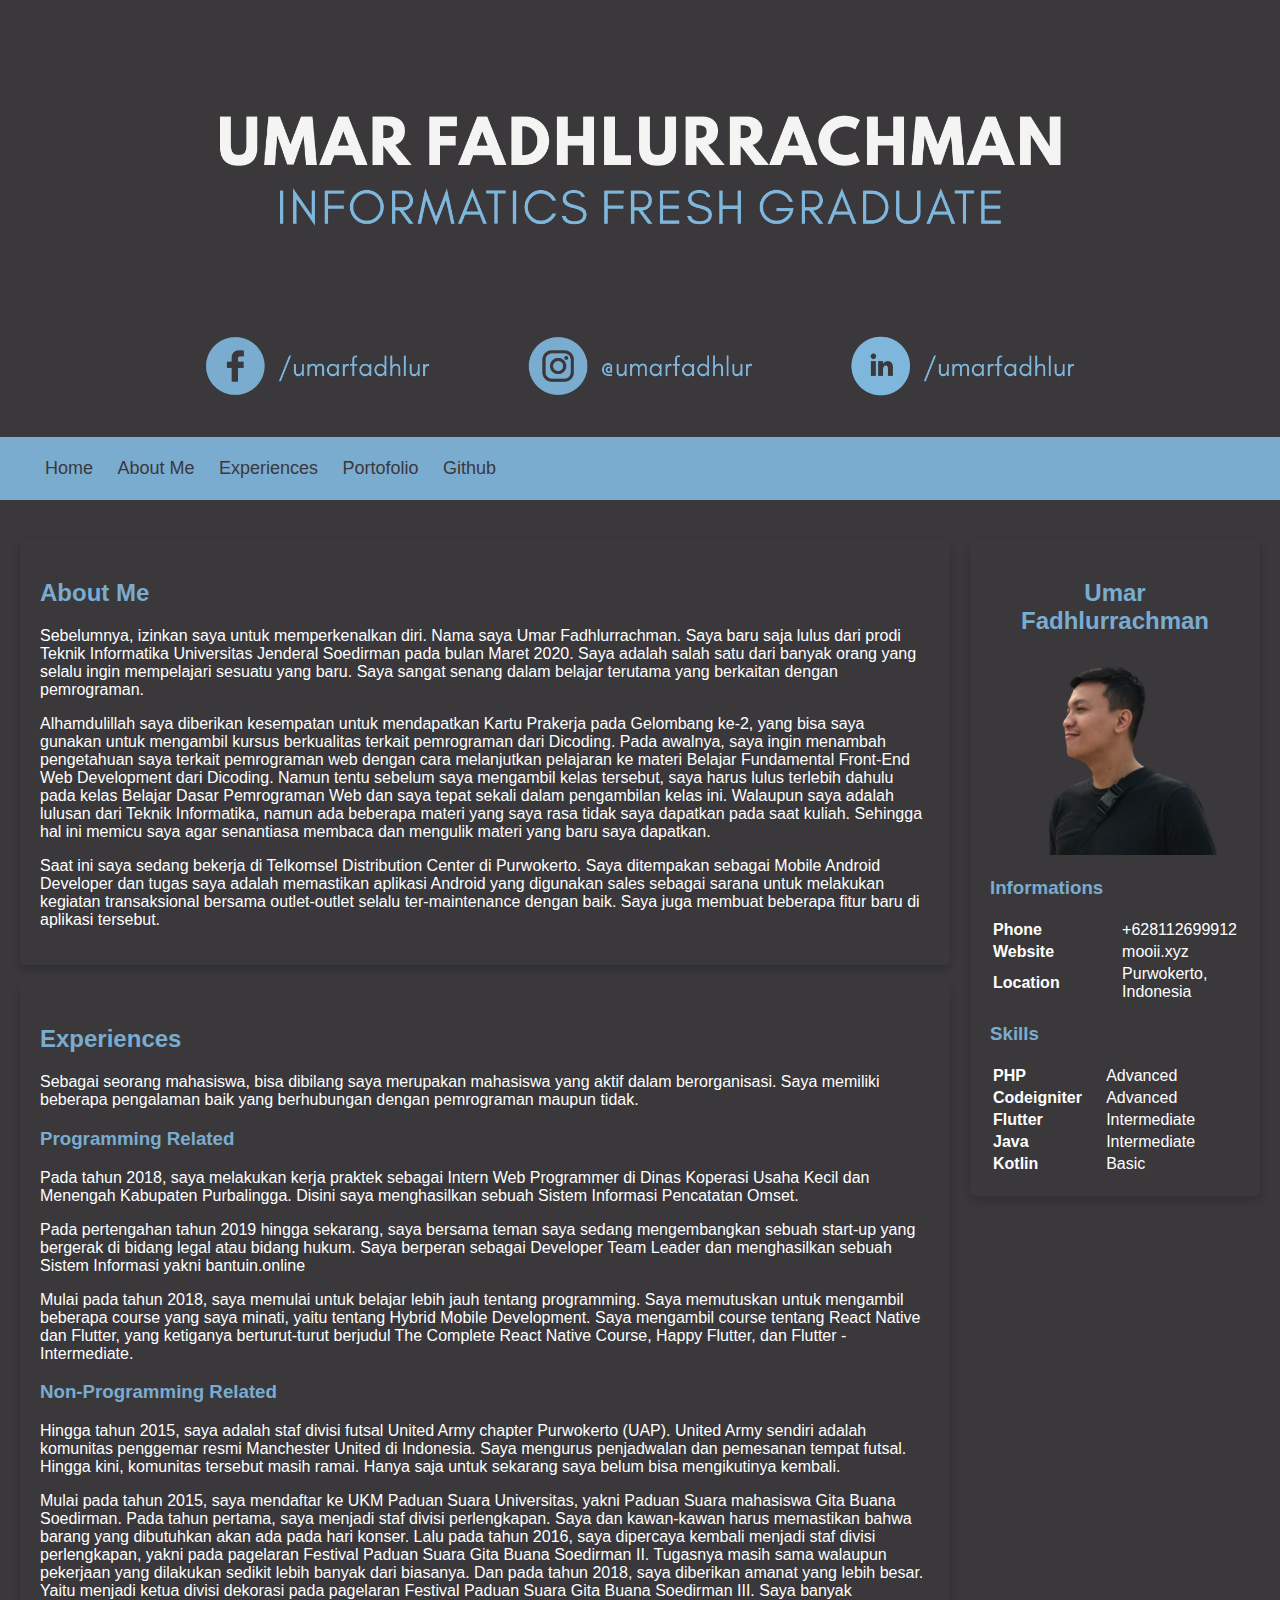
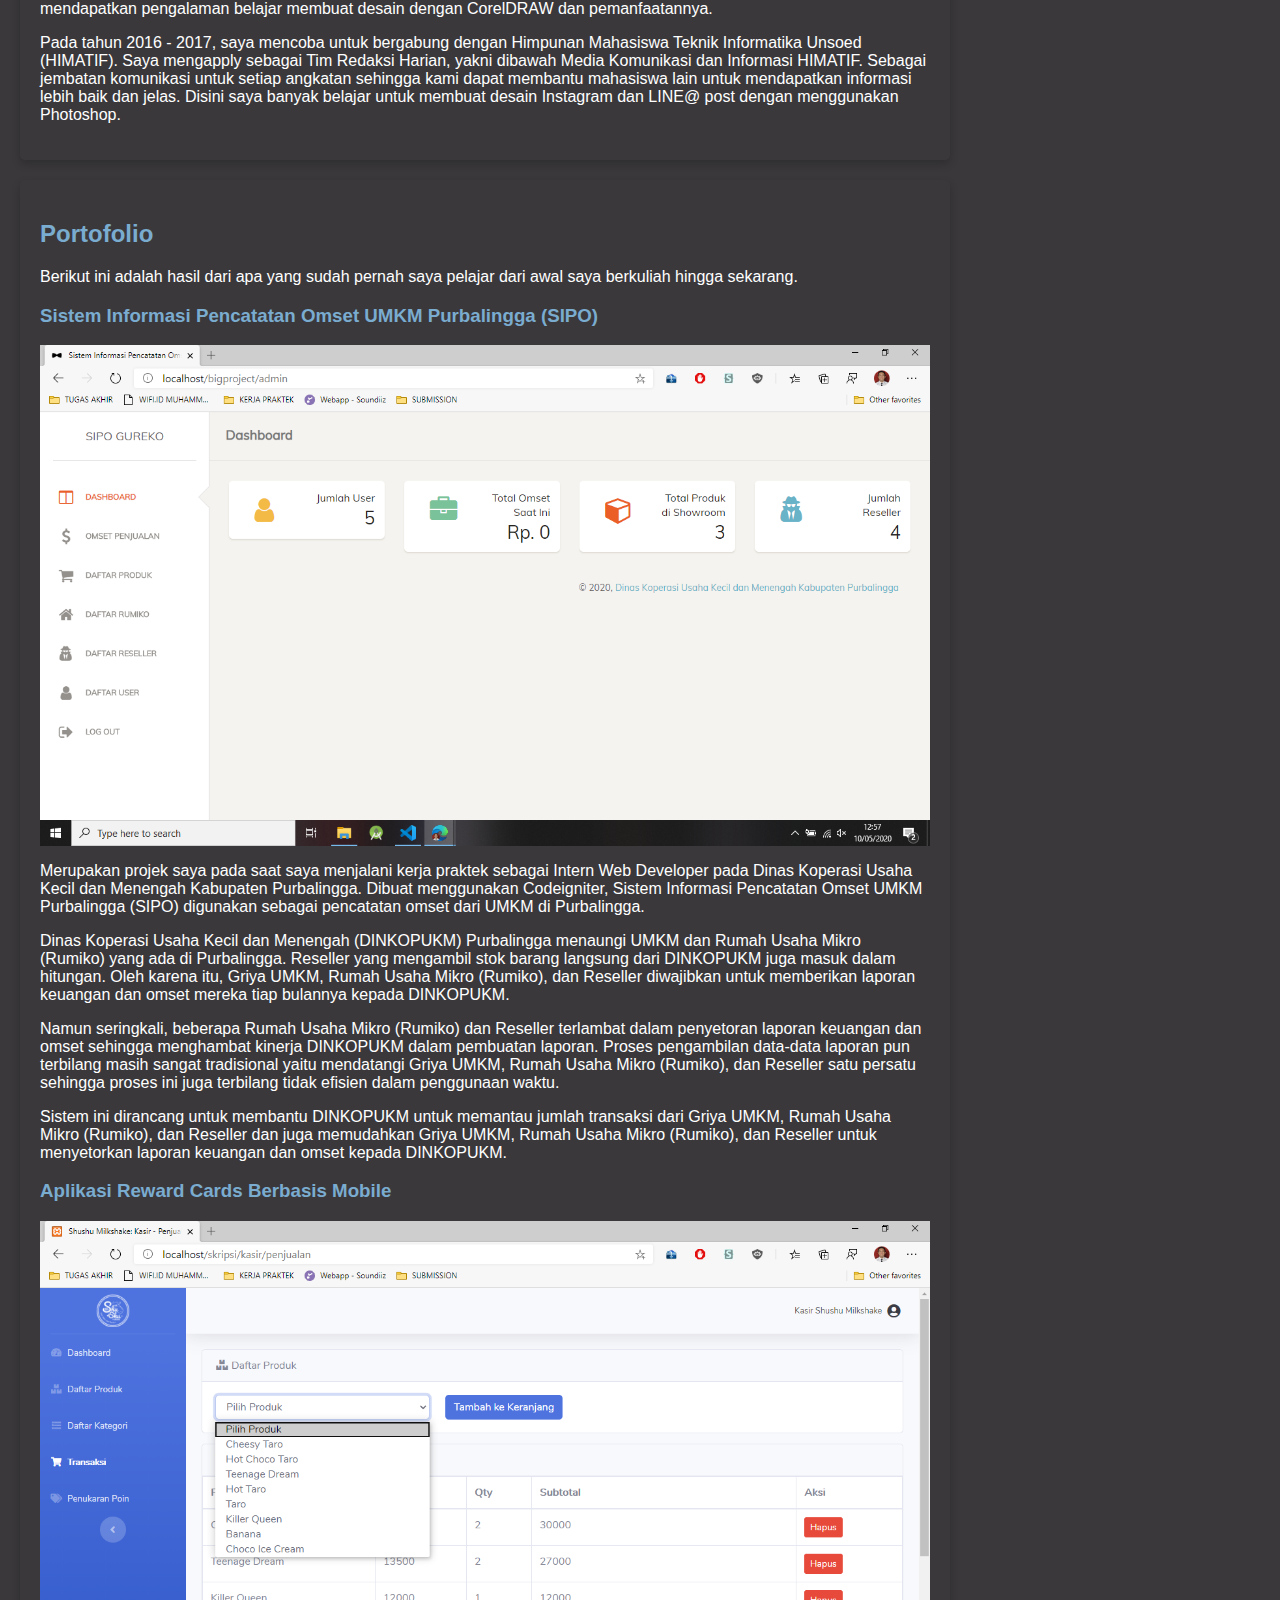
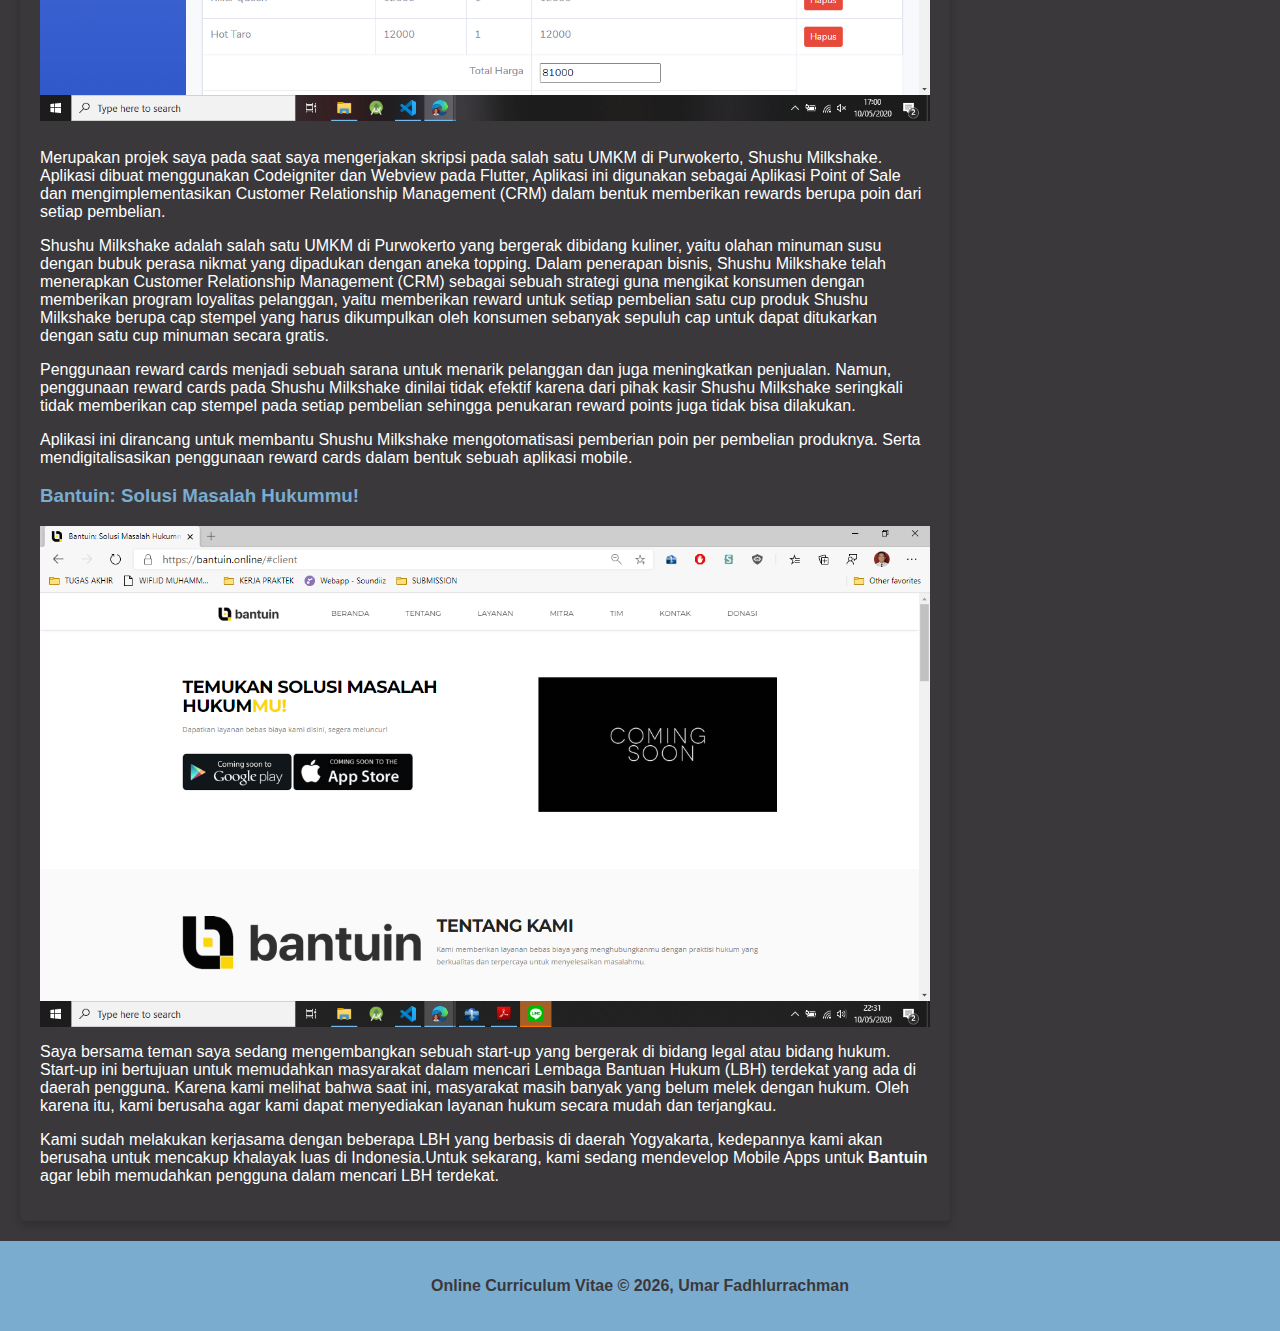
==== github.html @ d74f6ad4 "second commit" ====
<!DOCTYPE html>
<html>

<head>
   <title>CV Umar Fadhlurrachman</title>
   <link rel="stylesheet" href="assets/styles/style.css">
   <meta name="viewport" content="width=device-width, initial-scale=1">
</head>

<body>
   <header>
      <div class="jumbotron">
         <img src="assets/image/umar.png">
      </div>
      <nav>
         <ul>
            <li><a href="index.html">Home</a></li>
            <li><a href="#aboutme">About Me</a></li>
            <li><a href="#experiences">Experiences</a></li>
            <li><a href="#portofolio">Portofolio</a></li>
            <li><a href="github.html">Github</a></li>
         </ul>
      </nav>
   </header>
   <main>
      <div id="content">
         <article id="aboutme" class="card">
            <h2>About Me</h2>
            <p id="greetings"></p>

            <p>Sebelumnya, izinkan saya untuk memperkenalkan diri. Nama saya Umar Fadhlurrachman. Saya baru saja lulus
               dari prodi Teknik
               Informatika Universitas Jenderal Soedirman pada bulan Maret 2020. Saya adalah salah satu dari banyak
               orang yang selalu
               ingin mempelajari sesuatu yang baru. Saya sangat senang dalam belajar terutama yang berkaitan dengan
               pemrograman. </p>

            <p>Alhamdulillah saya diberikan kesempatan untuk mendapatkan Kartu Prakerja pada Gelombang ke-2, yang bisa
               saya
               gunakan untuk mengambil kursus berkualitas terkait pemrograman dari Dicoding. Pada awalnya, saya ingin
               menambah pengetahuan
               saya terkait pemrograman web dengan cara melanjutkan pelajaran ke materi
               <a href="https://www.dicoding.com/academies/163" target="blank">Belajar Fundamental Front-End Web Development</a>
               dari Dicoding. Namun tentu sebelum saya mengambil kelas tersebut, saya harus lulus terlebih dahulu pada
               kelas <a href="https://www.dicoding.com/academies/123" target="blank">Belajar Dasar Pemrograman Web</a> dan saya tepat sekali dalam pengambilan kelas ini. Walaupun saya adalah lulusan
               dari Teknik Informatika,
               namun ada beberapa materi yang saya rasa tidak saya dapatkan pada saat kuliah. Sehingga hal ini memicu
               saya agar senantiasa
               membaca dan mengulik materi yang baru saya dapatkan.</p>

            <p>Saat ini saya sedang bekerja di Telkomsel Distribution Center di Purwokerto. Saya ditempakan sebagai
               Mobile Android Developer dan tugas saya adalah memastikan aplikasi Android yang digunakan sales sebagai
               sarana untuk melakukan kegiatan transaksional bersama outlet-outlet selalu ter-maintenance dengan baik.
               Saya juga membuat beberapa fitur baru di aplikasi tersebut.
            </p>
         </article>

         <article id="experiences" class="card">
            <section>
               <h2>Experiences</h2>
               <p>Sebagai seorang mahasiswa, bisa dibilang saya merupakan mahasiswa yang aktif dalam berorganisasi.
                  Saya memiliki beberapa pengalaman baik yang berhubungan dengan pemrograman maupun tidak.</p>
            </section>

            <section>
               <h3>Programming Related</h3>
               <p>Pada tahun 2018, saya melakukan kerja praktek sebagai Intern Web Programmer di Dinas Koperasi
                  Usaha Kecil dan Menengah Kabupaten Purbalingga. Disini saya menghasilkan sebuah Sistem Informasi
                  Pencatatan Omset.
               </p>

               <p>Pada pertengahan tahun 2019 hingga sekarang, saya bersama teman saya sedang mengembangkan sebuah
                  start-up
                  yang bergerak di bidang legal atau bidang hukum. Saya berperan sebagai Developer Team Leader dan
                  menghasilkan
                  sebuah Sistem Informasi yakni <a href="https://bantuin.online" target="blank">bantuin.online</a>
               </p>

               <p>Mulai pada tahun 2018, saya memulai untuk belajar lebih jauh tentang programming. Saya memutuskan
                  untuk mengambil
                  beberapa course yang saya minati, yaitu tentang Hybrid Mobile Development. Saya mengambil course
                  tentang React Native
                  dan Flutter, yang ketiganya berturut-turut berjudul <a
                     href="https://www.udemy.com/course/the-complete-react-native-and-redux-course/" target="blank">The
                     Complete React Native Course</a>, <a
                     href="https://www.udemy.com/course/happy-flutter-membuat-aplikasi-android-dan-ios-jadi-gampang/"
                     target="blank">Happy Flutter</a>, dan <a href="https://www.udemy.com/course/flutter-intermediate/"
                     target="blank">Flutter - Intermediate</a>.
               </p>
            </section>

            <section>
               <h3>Non-Programming Related</h3>
               <p>Hingga tahun 2015, saya adalah staf divisi futsal United Army chapter Purwokerto (UAP). United Army
                  sendiri adalah
                  komunitas penggemar resmi Manchester United di Indonesia. Saya mengurus penjadwalan dan pemesanan
                  tempat futsal.
                  Hingga kini, komunitas tersebut masih ramai. Hanya saja untuk sekarang saya belum bisa mengikutinya
                  kembali.
               </p>

               <p>Mulai pada tahun 2015, saya mendaftar ke UKM Paduan Suara Universitas, yakni Paduan Suara mahasiswa
                  Gita Buana Soedirman. Pada tahun pertama, saya menjadi staf divisi perlengkapan. Saya dan kawan-kawan
                  harus memastikan
                  bahwa barang yang dibutuhkan akan ada pada hari konser. Lalu pada tahun 2016, saya dipercaya kembali
                  menjadi staf
                  divisi perlengkapan, yakni pada pagelaran Festival Paduan Suara Gita Buana Soedirman II. Tugasnya
                  masih sama walaupun
                  pekerjaan yang dilakukan sedikit lebih banyak dari biasanya. Dan pada tahun 2018, saya diberikan
                  amanat yang lebih besar.
                  Yaitu menjadi ketua divisi dekorasi pada pagelaran Festival Paduan Suara Gita Buana Soedirman III.
                  Saya banyak mendapatkan
                  pengalaman belajar membuat desain dengan CorelDRAW dan pemanfaatannya.
               </p>

               <p>Pada tahun 2016 - 2017, saya mencoba untuk bergabung dengan Himpunan Mahasiswa Teknik Informatika
                  Unsoed (HIMATIF).
                  Saya mengapply sebagai Tim Redaksi Harian, yakni dibawah Media Komunikasi dan Informasi HIMATIF.
                  Sebagai jembatan komunikasi
                  untuk setiap angkatan sehingga kami dapat membantu mahasiswa lain untuk mendapatkan informasi lebih
                  baik dan jelas.
                  Disini saya banyak belajar untuk membuat desain Instagram dan LINE@ post dengan menggunakan Photoshop.
               </p>
            </section>

         </article>

         <article id="portofolio" class="card">
            <section>
               <h2>Portofolio</h2>
               <p>Berikut ini adalah hasil dari apa yang sudah pernah saya pelajar dari awal saya berkuliah hingga sekarang.</p>
            </section>

            <section>
               <h3>Sistem Informasi Pencatatan Omset UMKM Purbalingga (SIPO)</h3>
               <div id="slider">
                  <figure>
                     <img src="assets/image/umkm/umkm_1.png" class="featured-image">
                     <img src="assets/image/umkm/umkm_2.png" class="featured-image">
                     <img src="assets/image/umkm/umkm_3.png" class="featured-image">
                     <img src="assets/image/umkm/umkm_4.png" class="featured-image">
                     <img src="assets/image/umkm/umkm_1.png" class="featured-image">
                  </figure>
               </div>
               <p>Merupakan projek saya pada saat saya menjalani kerja praktek sebagai Intern Web Developer pada Dinas Koperasi
                  Usaha Kecil dan Menengah Kabupaten Purbalingga. Dibuat menggunakan Codeigniter, Sistem Informasi Pencatatan
                  Omset UMKM Purbalingga (SIPO) digunakan sebagai pencatatan omset dari UMKM di Purbalingga.</p>

               <p>Dinas Koperasi Usaha Kecil dan Menengah (DINKOPUKM) Purbalingga menaungi UMKM dan Rumah Usaha Mikro (Rumiko) yang ada di Purbalingga.
                  Reseller yang mengambil stok barang langsung dari DINKOPUKM juga masuk dalam hitungan. Oleh karena itu, Griya UMKM,
                  Rumah Usaha Mikro (Rumiko), dan Reseller diwajibkan untuk memberikan laporan keuangan dan omset mereka
                  tiap bulannya kepada DINKOPUKM.</p>

               <p>Namun seringkali, beberapa Rumah Usaha Mikro (Rumiko) dan Reseller terlambat dalam penyetoran laporan keuangan dan omset
                  sehingga menghambat kinerja DINKOPUKM dalam pembuatan laporan. Proses pengambilan data-data laporan pun terbilang masih
                  sangat tradisional yaitu mendatangi Griya UMKM, Rumah Usaha Mikro (Rumiko), dan Reseller satu persatu sehingga proses
                  ini juga terbilang tidak efisien dalam penggunaan waktu.</p>

               <p>Sistem ini dirancang untuk membantu DINKOPUKM untuk memantau jumlah transaksi dari Griya UMKM,
                  Rumah Usaha Mikro (Rumiko), dan Reseller dan juga memudahkan Griya UMKM, Rumah Usaha Mikro (Rumiko), dan Reseller untuk
                  menyetorkan laporan keuangan dan omset kepada DINKOPUKM.</p>
            </section>

            <section>
               <h3>Aplikasi Reward Cards Berbasis Mobile</h3>
               <div id="slider">
                  <figure>
                     <img src="assets/image/kasir/kasir_1.png" class="featured-image">
                     <img src="assets/image/kasir/kasir_2.png" class="featured-image">
                     <img src="assets/image/kasir/kasir_3.png" class="featured-image">
                     <img src="assets/image/kasir/kasir_4.png" class="featured-image">
                     <img src="assets/image/kasir/kasir_1.png" class="featured-image">
                  </figure>
               </div>
               <p>Merupakan projek saya pada saat saya mengerjakan skripsi pada salah satu UMKM di Purwokerto, Shushu Milkshake.
                  Aplikasi dibuat menggunakan Codeigniter dan Webview pada Flutter, Aplikasi ini digunakan sebagai Aplikasi Point of Sale dan
                  mengimplementasikan Customer Relationship Management (CRM) dalam bentuk memberikan rewards berupa poin 
                  dari setiap pembelian.</p>
            
               <p>Shushu Milkshake adalah salah satu UMKM di Purwokerto yang bergerak
               dibidang kuliner, yaitu olahan minuman susu dengan bubuk perasa nikmat yang
               dipadukan dengan aneka topping. Dalam penerapan bisnis, Shushu Milkshake
               telah menerapkan Customer Relationship Management (CRM) sebagai sebuah
               strategi guna mengikat konsumen dengan memberikan program loyalitas
               pelanggan, yaitu memberikan reward untuk setiap pembelian satu cup produk
               Shushu Milkshake berupa cap stempel yang harus dikumpulkan oleh konsumen
               sebanyak sepuluh cap untuk dapat ditukarkan dengan satu cup minuman secara
               gratis.</p>
            
               <p>Penggunaan reward cards menjadi sebuah sarana untuk menarik pelanggan
               dan juga meningkatkan penjualan. Namun, penggunaan reward cards pada
               Shushu Milkshake dinilai tidak efektif karena dari pihak kasir Shushu Milkshake
               seringkali tidak memberikan cap stempel pada setiap pembelian sehingga
               penukaran reward points juga tidak bisa dilakukan.</p>
            
               <p>Aplikasi ini dirancang untuk membantu Shushu Milkshake mengotomatisasi pemberian poin per pembelian produknya.
                  Serta mendigitalisasikan penggunaan reward cards dalam bentuk sebuah aplikasi mobile.</p>
            </section>

            <section>
               <h3>Bantuin: Solusi Masalah Hukummu!</h3>
               <div id="slider">
                  <figure>
                     <img src="assets/image/bantuin/bantuin_1.png" class="featured-image">
                     <img src="assets/image/bantuin/bantuin_2.png" class="featured-image">
                     <img src="assets/image/bantuin/bantuin_3.png" class="featured-image">
                     <img src="assets/image/bantuin/bantuin_4.png" class="featured-image">
                     <img src="assets/image/bantuin/bantuin_1.png" class="featured-image">
                  </figure>
               </div>
               <p>Saya bersama teman saya sedang mengembangkan sebuah start-up yang bergerak di bidang legal atau
                  bidang hukum. Start-up ini bertujuan untuk memudahkan masyarakat dalam mencari Lembaga Bantuan Hukum
                  (LBH) terdekat yang ada di daerah pengguna. Karena kami melihat bahwa saat ini, masyarakat masih
                  banyak yang belum melek dengan hukum. Oleh karena itu, kami berusaha agar kami dapat
                  menyediakan layanan hukum secara mudah dan terjangkau.</p>
            
               <p>Kami sudah melakukan kerjasama dengan beberapa LBH yang berbasis di daerah Yogyakarta, kedepannya kami
                  akan berusaha untuk mencakup khalayak luas di Indonesia.Untuk sekarang, kami sedang mendevelop
                  Mobile Apps untuk <b>Bantuin</b> agar lebih memudahkan pengguna dalam mencari LBH terdekat.</p>
            
            </section>

         </article>
      </div>
      <aside>
         <article class="profile card">
            <header>
               <h2>Umar Fadhlurrachman</h2>
               <figure>
                  <img src="assets/image/umarf.png">
               </figure>
            </header>
            <section>
               <h3>Informations</h3>
               <table>
                  <tr>
                     <th width="55%">Phone</th>
                     <td width="45%">+628112699912</td>
                  </tr>
                  <tr>
                     <th width="55%">Website</th>
                     <td width="45%"><a href="https://blog.mooii.xyz">mooii.xyz</a></td>
                  </tr>
                  <tr>
                     <th width="55%">Location</th>
                     <td width="45%">Purwokerto, Indonesia</td>
                  </tr>
               </table>
            </section>
            
            <section>
               <h3>Skills</h3>
               <table>
                  <tr>
                     <th width="55%">PHP</th>
                     <td width="45%">Advanced</td>
                  </tr>
                  <tr>
                     <th width="55%">Codeigniter</th>
                     <td width="45%">Advanced</td>
                  </tr>
                  <tr>
                     <th width="55%">Flutter</th>
                     <td width="45%">Intermediate</td>
                  </tr>
                  <tr>
                     <th width="55%">Java</th>
                     <td width="45%">Intermediate</td>
                  </tr>
                  <tr>
                     <th width="55%">Kotlin</th>
                     <td width="45%">Basic</td>
                  </tr>
               </table>
            </section>
         </article>
      </aside>

   </main>
   <footer>
      <p>Online Curriculum Vitae &#169;
         <script>
            document.write(new Date().getFullYear())
         </script>, Umar Fadhlurrachman</p>
   </footer>
   <!-- <script src="assets/greetings.js"> -->
   <!-- </script> -->
</body>

</html>
---- assets/styles/style.css ----
@font-face {
font-family: 'Glacial Indifference Regular';
font-style: normal;
font-weight: 100;
src: local('Glacial Indifference Regular'), url('GlacialIndifference-Regular.woff') format('woff');
}

body {
   font-family: 'Glacial Indifference Regular', sans-serif;
   margin: 0;
   padding: 0;
   background-color: #3a383b;
}

main {
   padding: 20px;
   overflow: auto;
}
 
h2, h3 {
   color: #7aacd0;
}

footer {
   padding: 20px;
   color: #3a383b;
   background-color: #7aacd0;
   text-align: center;
   font-weight: bold;
}

nav a {
   font-size: 18px;
   font-weight: 400;
   text-decoration: none;
   color: #3a383b;
}

a {
   text-decoration: none;
   color: white;
}

.profile header {
   text-align: center;
}

a:hover {
   font-weight: bold;
}

.featured-image {
   width: 100%;
   max-height: 600px;
   object-fit: cover;
   object-position: center;
}

.profile img {
   max-width: 200px;
   
}

.card {
   box-shadow: 0 4px 8px 0 rgba(0, 0, 0, 0.2);
   border-radius: 5px;
   padding: 20px;
   margin-top: 20px;
}

.jumbotron {
   background-color: #3a383b;
   width: 100%;
   position: relative;
}

.jumbotron > img {
   width: 100%;
}

nav li {
   display: inline;
   list-style-type: none;
   margin-right: 20px;

}

nav {
   background-color: #7aacd0;
   padding: 5px;
   position: sticky;
   top: 0;
   z-index: 99;
}

#content {
   float: left;
   width: 75%;
   color: white;
}

aside {
   float: right;
   width: 25%;
   padding-left: 20px;
   color: white;
}

* {
   box-sizing: border-box;
}

#slider {
   overflow: hidden;
}

#slider figure {
   position: relative;
   margin: 0;
   width: 500%;
   left: 0;
   animation: 20s slider infinite;
}

#slider figure img{
   width: 20%;
   float: left;
}

@keyframes slider {
   0% {
      left: 0;
   }
   20% {
      left: 0;
   }
   25% {
      left: -100%;
   }
   45% {
      left: -100%;
   }
   50% {
      left: -200%;
   }
   70% {
      left: -200%;
   }
   75% {
      left: -300%;
   }
   95% {
      left: -300%;
   }
   100% {
      left: -400%;
   }
}

@media screen and (max-width: 1000px) {
   #content, aside {
      width: 100%;
      padding: 0;
   }
}

header {
   display: inline;
}

th {
   text-align: left;
}

video {
  max-width: 100%;
  height: auto;
  align-items: center;
  margin: 0;
}
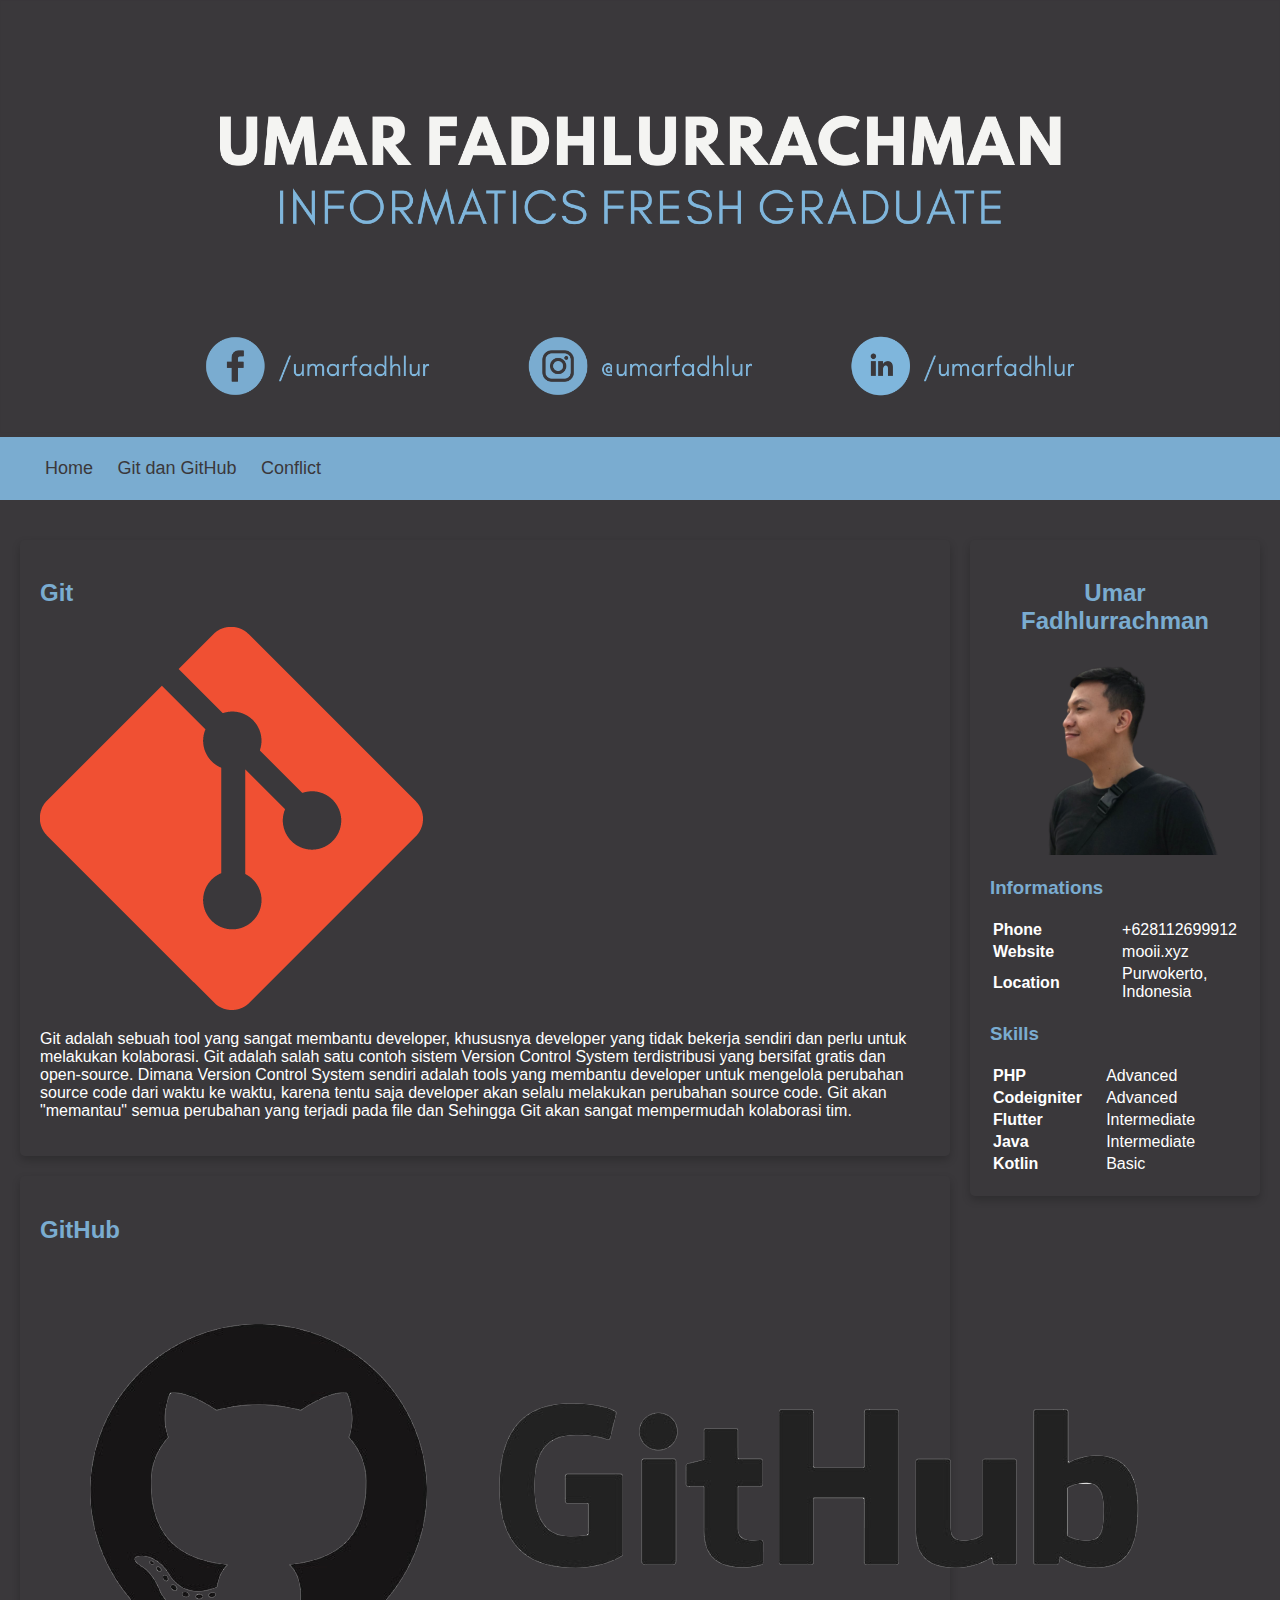
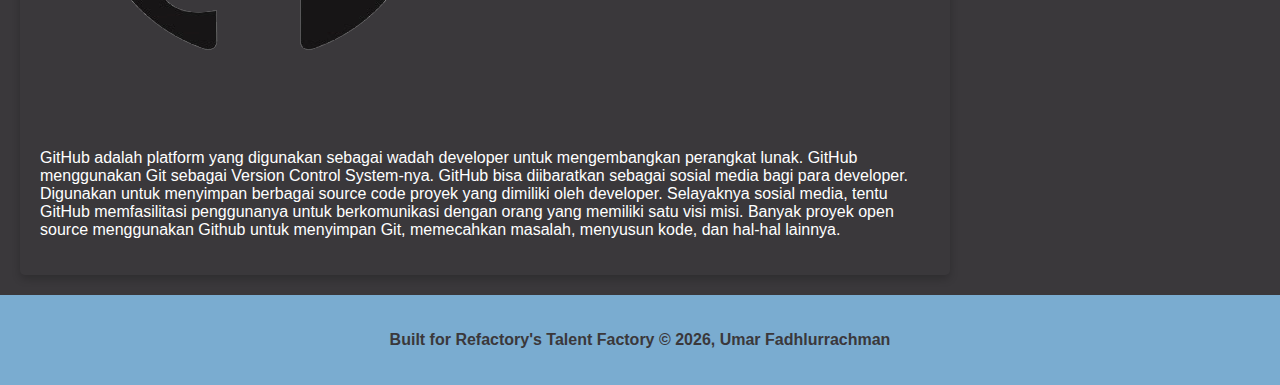
==== commit 01b94a10: "third commit, done" ====
--- a/github.html
+++ b/github.html
@@ -2,7 +2,7 @@
 <html>
 
 <head>
-   <title>CV Umar Fadhlurrachman</title>
+   <title>Umar Fadhlurrachman</title>
    <link rel="stylesheet" href="assets/styles/style.css">
    <meta name="viewport" content="width=device-width, initial-scale=1">
 </head>
@@ -15,212 +15,33 @@
       <nav>
          <ul>
             <li><a href="index.html">Home</a></li>
-            <li><a href="#aboutme">About Me</a></li>
-            <li><a href="#experiences">Experiences</a></li>
-            <li><a href="#portofolio">Portofolio</a></li>
-            <li><a href="github.html">Github</a></li>
+            <li><a href="github.html">Git dan GitHub</a></li>
+            <li><a href="conflict.html">Conflict</a></li>
          </ul>
       </nav>
    </header>
    <main>
       <div id="content">
-         <article id="aboutme" class="card">
-            <h2>About Me</h2>
-            <p id="greetings"></p>
-
-            <p>Sebelumnya, izinkan saya untuk memperkenalkan diri. Nama saya Umar Fadhlurrachman. Saya baru saja lulus
-               dari prodi Teknik
-               Informatika Universitas Jenderal Soedirman pada bulan Maret 2020. Saya adalah salah satu dari banyak
-               orang yang selalu
-               ingin mempelajari sesuatu yang baru. Saya sangat senang dalam belajar terutama yang berkaitan dengan
-               pemrograman. </p>
-
-            <p>Alhamdulillah saya diberikan kesempatan untuk mendapatkan Kartu Prakerja pada Gelombang ke-2, yang bisa
-               saya
-               gunakan untuk mengambil kursus berkualitas terkait pemrograman dari Dicoding. Pada awalnya, saya ingin
-               menambah pengetahuan
-               saya terkait pemrograman web dengan cara melanjutkan pelajaran ke materi
-               <a href="https://www.dicoding.com/academies/163" target="blank">Belajar Fundamental Front-End Web Development</a>
-               dari Dicoding. Namun tentu sebelum saya mengambil kelas tersebut, saya harus lulus terlebih dahulu pada
-               kelas <a href="https://www.dicoding.com/academies/123" target="blank">Belajar Dasar Pemrograman Web</a> dan saya tepat sekali dalam pengambilan kelas ini. Walaupun saya adalah lulusan
-               dari Teknik Informatika,
-               namun ada beberapa materi yang saya rasa tidak saya dapatkan pada saat kuliah. Sehingga hal ini memicu
-               saya agar senantiasa
-               membaca dan mengulik materi yang baru saya dapatkan.</p>
-
-            <p>Saat ini saya sedang bekerja di Telkomsel Distribution Center di Purwokerto. Saya ditempakan sebagai
-               Mobile Android Developer dan tugas saya adalah memastikan aplikasi Android yang digunakan sales sebagai
-               sarana untuk melakukan kegiatan transaksional bersama outlet-outlet selalu ter-maintenance dengan baik.
-               Saya juga membuat beberapa fitur baru di aplikasi tersebut.
+         <article id="git" class="card">
+            <h2>Git</h2>
+            <img src="assets/image/git.png">
+            <p>Git adalah sebuah tool yang sangat membantu developer, khususnya developer yang tidak bekerja sendiri dan perlu untuk melakukan kolaborasi.
+               Git adalah salah satu contoh sistem Version Control System terdistribusi yang bersifat gratis dan open-source. Dimana Version Control System sendiri adalah
+               tools yang membantu developer untuk mengelola perubahan source code dari waktu ke waktu, karena tentu saja developer akan selalu melakukan perubahan
+               source code. Git akan "memantau" semua perubahan yang terjadi pada file dan Sehingga Git akan sangat mempermudah kolaborasi tim. 
             </p>
          </article>
 
-         <article id="experiences" class="card">
-            <section>
-               <h2>Experiences</h2>
-               <p>Sebagai seorang mahasiswa, bisa dibilang saya merupakan mahasiswa yang aktif dalam berorganisasi.
-                  Saya memiliki beberapa pengalaman baik yang berhubungan dengan pemrograman maupun tidak.</p>
-            </section>
-
-            <section>
-               <h3>Programming Related</h3>
-               <p>Pada tahun 2018, saya melakukan kerja praktek sebagai Intern Web Programmer di Dinas Koperasi
-                  Usaha Kecil dan Menengah Kabupaten Purbalingga. Disini saya menghasilkan sebuah Sistem Informasi
-                  Pencatatan Omset.
-               </p>
-
-               <p>Pada pertengahan tahun 2019 hingga sekarang, saya bersama teman saya sedang mengembangkan sebuah
-                  start-up
-                  yang bergerak di bidang legal atau bidang hukum. Saya berperan sebagai Developer Team Leader dan
-                  menghasilkan
-                  sebuah Sistem Informasi yakni <a href="https://bantuin.online" target="blank">bantuin.online</a>
-               </p>
-
-               <p>Mulai pada tahun 2018, saya memulai untuk belajar lebih jauh tentang programming. Saya memutuskan
-                  untuk mengambil
-                  beberapa course yang saya minati, yaitu tentang Hybrid Mobile Development. Saya mengambil course
-                  tentang React Native
-                  dan Flutter, yang ketiganya berturut-turut berjudul <a
-                     href="https://www.udemy.com/course/the-complete-react-native-and-redux-course/" target="blank">The
-                     Complete React Native Course</a>, <a
-                     href="https://www.udemy.com/course/happy-flutter-membuat-aplikasi-android-dan-ios-jadi-gampang/"
-                     target="blank">Happy Flutter</a>, dan <a href="https://www.udemy.com/course/flutter-intermediate/"
-                     target="blank">Flutter - Intermediate</a>.
-               </p>
-            </section>
-
-            <section>
-               <h3>Non-Programming Related</h3>
-               <p>Hingga tahun 2015, saya adalah staf divisi futsal United Army chapter Purwokerto (UAP). United Army
-                  sendiri adalah
-                  komunitas penggemar resmi Manchester United di Indonesia. Saya mengurus penjadwalan dan pemesanan
-                  tempat futsal.
-                  Hingga kini, komunitas tersebut masih ramai. Hanya saja untuk sekarang saya belum bisa mengikutinya
-                  kembali.
-               </p>
-
-               <p>Mulai pada tahun 2015, saya mendaftar ke UKM Paduan Suara Universitas, yakni Paduan Suara mahasiswa
-                  Gita Buana Soedirman. Pada tahun pertama, saya menjadi staf divisi perlengkapan. Saya dan kawan-kawan
-                  harus memastikan
-                  bahwa barang yang dibutuhkan akan ada pada hari konser. Lalu pada tahun 2016, saya dipercaya kembali
-                  menjadi staf
-                  divisi perlengkapan, yakni pada pagelaran Festival Paduan Suara Gita Buana Soedirman II. Tugasnya
-                  masih sama walaupun
-                  pekerjaan yang dilakukan sedikit lebih banyak dari biasanya. Dan pada tahun 2018, saya diberikan
-                  amanat yang lebih besar.
-                  Yaitu menjadi ketua divisi dekorasi pada pagelaran Festival Paduan Suara Gita Buana Soedirman III.
-                  Saya banyak mendapatkan
-                  pengalaman belajar membuat desain dengan CorelDRAW dan pemanfaatannya.
-               </p>
-
-               <p>Pada tahun 2016 - 2017, saya mencoba untuk bergabung dengan Himpunan Mahasiswa Teknik Informatika
-                  Unsoed (HIMATIF).
-                  Saya mengapply sebagai Tim Redaksi Harian, yakni dibawah Media Komunikasi dan Informasi HIMATIF.
-                  Sebagai jembatan komunikasi
-                  untuk setiap angkatan sehingga kami dapat membantu mahasiswa lain untuk mendapatkan informasi lebih
-                  baik dan jelas.
-                  Disini saya banyak belajar untuk membuat desain Instagram dan LINE@ post dengan menggunakan Photoshop.
-               </p>
-            </section>
-
+         <article id="github" class="card">
+            <h2>GitHub</h2>
+            <img src="assets/image/github.png">
+            <p>GitHub adalah platform yang digunakan sebagai wadah developer untuk mengembangkan perangkat lunak. GitHub menggunakan Git sebagai Version Control System-nya.
+               GitHub bisa diibaratkan sebagai sosial media bagi para developer. Digunakan untuk menyimpan berbagai source code proyek yang dimiliki oleh developer.
+               Selayaknya sosial media, tentu GitHub memfasilitasi penggunanya untuk berkomunikasi dengan orang yang memiliki satu visi misi. Banyak proyek open 
+               source menggunakan Github untuk menyimpan Git, memecahkan masalah, menyusun kode, dan hal-hal lainnya.
+            </p>
          </article>
 
-         <article id="portofolio" class="card">
-            <section>
-               <h2>Portofolio</h2>
-               <p>Berikut ini adalah hasil dari apa yang sudah pernah saya pelajar dari awal saya berkuliah hingga sekarang.</p>
-            </section>
-
-            <section>
-               <h3>Sistem Informasi Pencatatan Omset UMKM Purbalingga (SIPO)</h3>
-               <div id="slider">
-                  <figure>
-                     <img src="assets/image/umkm/umkm_1.png" class="featured-image">
-                     <img src="assets/image/umkm/umkm_2.png" class="featured-image">
-                     <img src="assets/image/umkm/umkm_3.png" class="featured-image">
-                     <img src="assets/image/umkm/umkm_4.png" class="featured-image">
-                     <img src="assets/image/umkm/umkm_1.png" class="featured-image">
-                  </figure>
-               </div>
-               <p>Merupakan projek saya pada saat saya menjalani kerja praktek sebagai Intern Web Developer pada Dinas Koperasi
-                  Usaha Kecil dan Menengah Kabupaten Purbalingga. Dibuat menggunakan Codeigniter, Sistem Informasi Pencatatan
-                  Omset UMKM Purbalingga (SIPO) digunakan sebagai pencatatan omset dari UMKM di Purbalingga.</p>
-
-               <p>Dinas Koperasi Usaha Kecil dan Menengah (DINKOPUKM) Purbalingga menaungi UMKM dan Rumah Usaha Mikro (Rumiko) yang ada di Purbalingga.
-                  Reseller yang mengambil stok barang langsung dari DINKOPUKM juga masuk dalam hitungan. Oleh karena itu, Griya UMKM,
-                  Rumah Usaha Mikro (Rumiko), dan Reseller diwajibkan untuk memberikan laporan keuangan dan omset mereka
-                  tiap bulannya kepada DINKOPUKM.</p>
-
-               <p>Namun seringkali, beberapa Rumah Usaha Mikro (Rumiko) dan Reseller terlambat dalam penyetoran laporan keuangan dan omset
-                  sehingga menghambat kinerja DINKOPUKM dalam pembuatan laporan. Proses pengambilan data-data laporan pun terbilang masih
-                  sangat tradisional yaitu mendatangi Griya UMKM, Rumah Usaha Mikro (Rumiko), dan Reseller satu persatu sehingga proses
-                  ini juga terbilang tidak efisien dalam penggunaan waktu.</p>
-
-               <p>Sistem ini dirancang untuk membantu DINKOPUKM untuk memantau jumlah transaksi dari Griya UMKM,
-                  Rumah Usaha Mikro (Rumiko), dan Reseller dan juga memudahkan Griya UMKM, Rumah Usaha Mikro (Rumiko), dan Reseller untuk
-                  menyetorkan laporan keuangan dan omset kepada DINKOPUKM.</p>
-            </section>
-
-            <section>
-               <h3>Aplikasi Reward Cards Berbasis Mobile</h3>
-               <div id="slider">
-                  <figure>
-                     <img src="assets/image/kasir/kasir_1.png" class="featured-image">
-                     <img src="assets/image/kasir/kasir_2.png" class="featured-image">
-                     <img src="assets/image/kasir/kasir_3.png" class="featured-image">
-                     <img src="assets/image/kasir/kasir_4.png" class="featured-image">
-                     <img src="assets/image/kasir/kasir_1.png" class="featured-image">
-                  </figure>
-               </div>
-               <p>Merupakan projek saya pada saat saya mengerjakan skripsi pada salah satu UMKM di Purwokerto, Shushu Milkshake.
-                  Aplikasi dibuat menggunakan Codeigniter dan Webview pada Flutter, Aplikasi ini digunakan sebagai Aplikasi Point of Sale dan
-                  mengimplementasikan Customer Relationship Management (CRM) dalam bentuk memberikan rewards berupa poin 
-                  dari setiap pembelian.</p>
-            
-               <p>Shushu Milkshake adalah salah satu UMKM di Purwokerto yang bergerak
-               dibidang kuliner, yaitu olahan minuman susu dengan bubuk perasa nikmat yang
-               dipadukan dengan aneka topping. Dalam penerapan bisnis, Shushu Milkshake
-               telah menerapkan Customer Relationship Management (CRM) sebagai sebuah
-               strategi guna mengikat konsumen dengan memberikan program loyalitas
-               pelanggan, yaitu memberikan reward untuk setiap pembelian satu cup produk
-               Shushu Milkshake berupa cap stempel yang harus dikumpulkan oleh konsumen
-               sebanyak sepuluh cap untuk dapat ditukarkan dengan satu cup minuman secara
-               gratis.</p>
-            
-               <p>Penggunaan reward cards menjadi sebuah sarana untuk menarik pelanggan
-               dan juga meningkatkan penjualan. Namun, penggunaan reward cards pada
-               Shushu Milkshake dinilai tidak efektif karena dari pihak kasir Shushu Milkshake
-               seringkali tidak memberikan cap stempel pada setiap pembelian sehingga
-               penukaran reward points juga tidak bisa dilakukan.</p>
-            
-               <p>Aplikasi ini dirancang untuk membantu Shushu Milkshake mengotomatisasi pemberian poin per pembelian produknya.
-                  Serta mendigitalisasikan penggunaan reward cards dalam bentuk sebuah aplikasi mobile.</p>
-            </section>
-
-            <section>
-               <h3>Bantuin: Solusi Masalah Hukummu!</h3>
-               <div id="slider">
-                  <figure>
-                     <img src="assets/image/bantuin/bantuin_1.png" class="featured-image">
-                     <img src="assets/image/bantuin/bantuin_2.png" class="featured-image">
-                     <img src="assets/image/bantuin/bantuin_3.png" class="featured-image">
-                     <img src="assets/image/bantuin/bantuin_4.png" class="featured-image">
-                     <img src="assets/image/bantuin/bantuin_1.png" class="featured-image">
-                  </figure>
-               </div>
-               <p>Saya bersama teman saya sedang mengembangkan sebuah start-up yang bergerak di bidang legal atau
-                  bidang hukum. Start-up ini bertujuan untuk memudahkan masyarakat dalam mencari Lembaga Bantuan Hukum
-                  (LBH) terdekat yang ada di daerah pengguna. Karena kami melihat bahwa saat ini, masyarakat masih
-                  banyak yang belum melek dengan hukum. Oleh karena itu, kami berusaha agar kami dapat
-                  menyediakan layanan hukum secara mudah dan terjangkau.</p>
-            
-               <p>Kami sudah melakukan kerjasama dengan beberapa LBH yang berbasis di daerah Yogyakarta, kedepannya kami
-                  akan berusaha untuk mencakup khalayak luas di Indonesia.Untuk sekarang, kami sedang mendevelop
-                  Mobile Apps untuk <b>Bantuin</b> agar lebih memudahkan pengguna dalam mencari LBH terdekat.</p>
-            
-            </section>
-
-         </article>
       </div>
       <aside>
          <article class="profile card">
@@ -278,13 +99,11 @@
 
    </main>
    <footer>
-      <p>Online Curriculum Vitae &#169;
+      <p>Built for Refactory's Talent Factory &#169;
          <script>
             document.write(new Date().getFullYear())
          </script>, Umar Fadhlurrachman</p>
    </footer>
-   <!-- <script src="assets/greetings.js"> -->
-   <!-- </script> -->
 </body>
 
 </html>